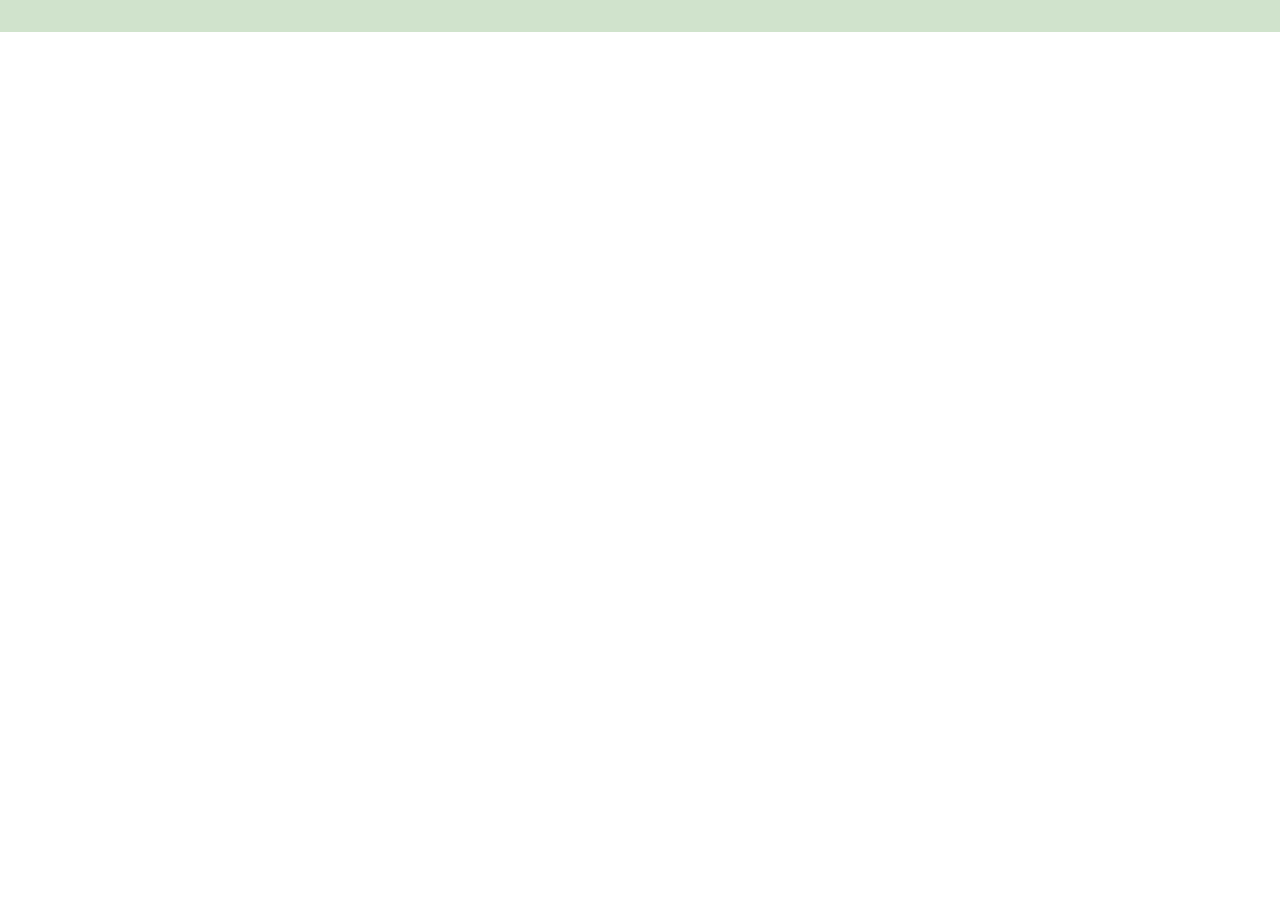
==== index.html @ 6134c3d9 "root font" ====
<!DOCTYPE html>
<html lang="en">
<head>
    <meta charset="UTF-8">
    <meta name="viewport" content="width=device-width, initial-scale=1.0">
    <title>Home</title>
    <link rel="stylesheet" href="./styles/global.css">
    <link rel="stylesheet" href="./styles/home.css">
</head>
<body>
    <header class="header">
    </header>
    <main class="main">
    </main>
    <footer class="footer">   
    </footer>
</body>
</html>
---- styles/global.css ----
@import url('https://fonts.googleapis.com/css2?family=Inter:ital,opsz,wght@0,14..32,100..900;1,14..32,100..900&display=swap');


:root {
    --primary-color: #ffffff;
    --border-accent: #b79bfd;
    --frosted-mint:  #d0e3cc;
    --indigo-bloom:  #5e2fb6;
    --onyx-color:    #0f1511;
    --black-color:   #000000;
    
    --primary-font: 'Inter', -apple-system, BlinkMacSystemFont, "Segoe UI", Roboto, Helvetica, Arial, sans-serif;
}

* {
    box-sizing: border-box;
}

html {
    height: 100vh; 
}

body {
    height: 100%;
    margin: 0;
}

.header, 
.footer {
    background-color: var(--frosted-mint);
    padding: 8px;
    width: 100%;
}
---- styles/home.css ----
.main {
    margin: 0;
    background-color: var(--primary-color);
}
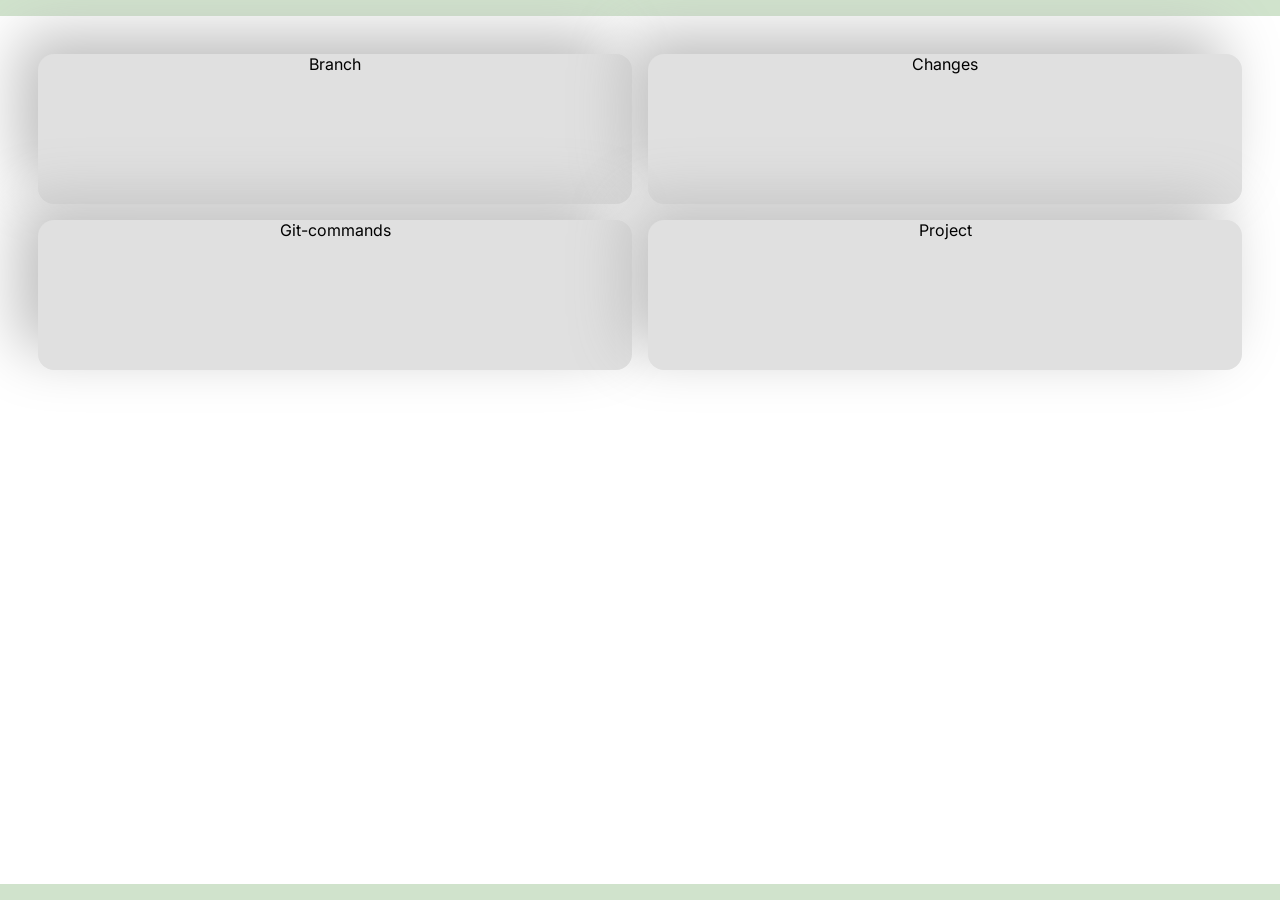
==== commit b6920a8f: "index-cards" ====
--- a/index.html
+++ b/index.html
@@ -11,6 +11,20 @@
     <header class="header">
     </header>
     <main class="main">
+        <div class="card__container">
+            <div class="card">
+                <p class="card__title">Branch</p>
+            </div>
+            <div class="card">
+                <p class="card__title">Changes</p>
+            </div>
+            <div class="card">
+                <p class="card__title">Git-commands</p>
+            </div>
+            <div class="card">
+                <p class="card__title">Project</p>
+            </div>
+        </div>
     </main>
     <footer class="footer">   
     </footer>
--- a/styles/global.css
+++ b/styles/global.css
@@ -8,26 +8,58 @@
     --indigo-bloom:  #5e2fb6;
     --onyx-color:    #0f1511;
     --black-color:   #000000;
-    
+
     --primary-font: 'Inter', -apple-system, BlinkMacSystemFont, "Segoe UI", Roboto, Helvetica, Arial, sans-serif;
+
+    --primary-font-size: 1rem;
+    --secondary-font-size: 0,8rem;
+    --primary-title-size: 2rem;
+    --primary-undertext-size: 0,6rem;
+
+    --neu-radius: 16px; /* call for border radius*/
+    --neu-color: #e0e0e0; /* call for the color of the background */
+    --neu-shadow:  -20px -20px 60px #bebebe,
+                    20px 20px 60px #ffffff; /* use box-shadow to apply*/
+    --neu-shadow-inset: inset -20px -20px 60px #bebebe,
+                        inset 20px 20px 60px #ffffff; /* use box-shadow to apply, this is for active/hover states*/
+
+
+
+
+
+
+
+
+
+
+
+
 }
 
 * {
     box-sizing: border-box;
 }
 
+
 html {
-    height: 100vh; 
+    min-height: 100%;
 }
 
 body {
-    height: 100%;
+    min-height: 100vh;
     margin: 0;
+    display: flex;
+    flex-direction: column;
+    font-family: var(--primary-font);
 }
 
-.header, 
+.header,
 .footer {
     background-color: var(--frosted-mint);
     padding: 8px;
     width: 100%;
-} +}
+
+main {
+    flex: 1;
+}
--- a/styles/home.css
+++ b/styles/home.css
@@ -1,4 +1,25 @@
 .main {
     margin: 0;
     background-color: var(--primary-color);
+}
+
+.card__container {
+    display: grid;
+    grid-template: 1fr 1fr / 1fr 1fr;
+    margin: 30px;
+}
+
+.card {
+    border-radius: var(--neu-radius);
+    background-color: var(--neu-color);
+    box-shadow: var(--neu-shadow);
+    height: 150px;
+    margin: 8px;
+}
+
+.card__title {
+    text-align: center;
+    margin: auto;
+    font-family: var(--primary-font);
+    font-size: var(--primary-font-size);
 }
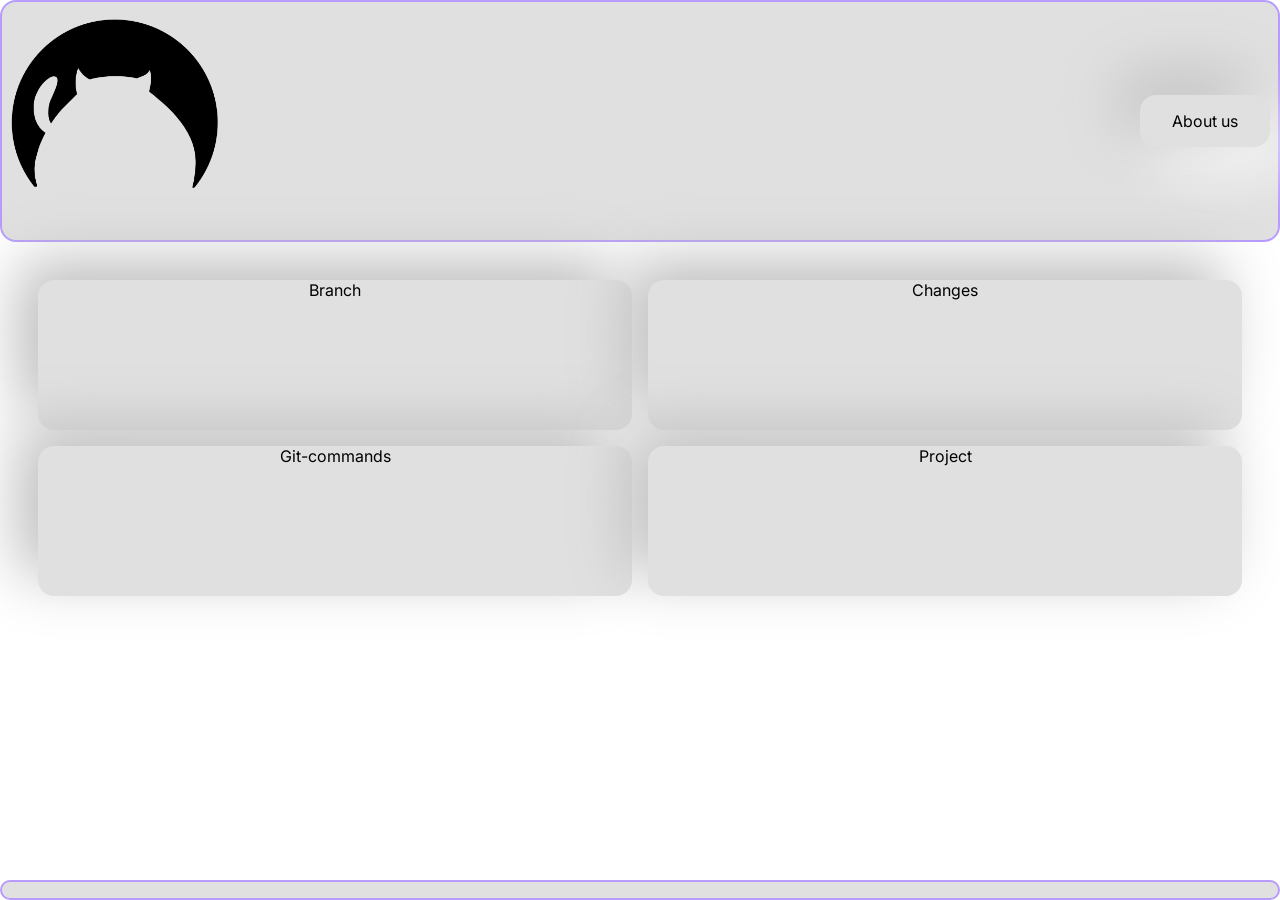
==== commit 92aa59a3: "header, footer, nav styling, added logo, homelink" ====
--- a/index.html
+++ b/index.html
@@ -9,6 +9,10 @@
 </head>
 <body>
     <header class="header">
+        <a class="header__link" href="./index.html"><img class="header__logo" src="./images/fatcatcamp-logo.png" alt="Fat Cats Logo" height="auto" width="100%"></a>
+        <nav class="navigation">
+            <a class="about" href="./html/about.html">About us</a>
+        </nav>
     </header>
     <main class="main">
         <div class="card__container">
--- a/styles/global.css
+++ b/styles/global.css
@@ -9,7 +9,7 @@
     --onyx-color:    #0f1511;
     --black-color:   #000000;
 
-    --primary-font: 'Inter', -apple-system, BlinkMacSystemFont, "Segoe UI", Roboto, Helvetica, Arial, sans-serif;
+    --primary-font: "Inter", -apple-system, BlinkMacSystemFont, "Segoe UI", Roboto, Helvetica, Arial, sans-serif;
 
     --primary-font-size: 1rem;
     --secondary-font-size: 0,8rem;
@@ -55,9 +55,49 @@
 
 .header,
 .footer {
-    background-color: var(--frosted-mint);
+    background-color: var(--neu-color);
+    border-radius: var(--neu-radius);
+    border: 2px solid var(--border-accent);
     padding: 8px;
     width: 100%;
+    display: flex;
+    flex-direction: row;
+    align-items: stretch;
+}
+
+.header__link {
+    margin: 0;
+    padding: 0;
+    width: 50%;
+}
+
+.header__logo {
+    width: 50%;
+    height: auto;
+    margin: 0;
+    margin-top: 8px;
+    padding: 0;
+}
+
+.navigation {
+    display: flex;
+    flex-wrap: wrap;
+    justify-content: flex-end;
+    align-items: center;
+    gap: 0.5rem;
+    width: 100%;
+    margin: 0 auto;
+}
+
+.about{
+    background-color: var(--neu-color);
+    border-radius: var(--neu-radius);
+    box-shadow: var(--neu-shadow);
+    font-family: var(--primary-font);
+    font-size: var(--primary-font-size);
+    color: var(--black-color);
+    text-decoration: none;
+    padding: 16px 32px;
 }
 
 main {
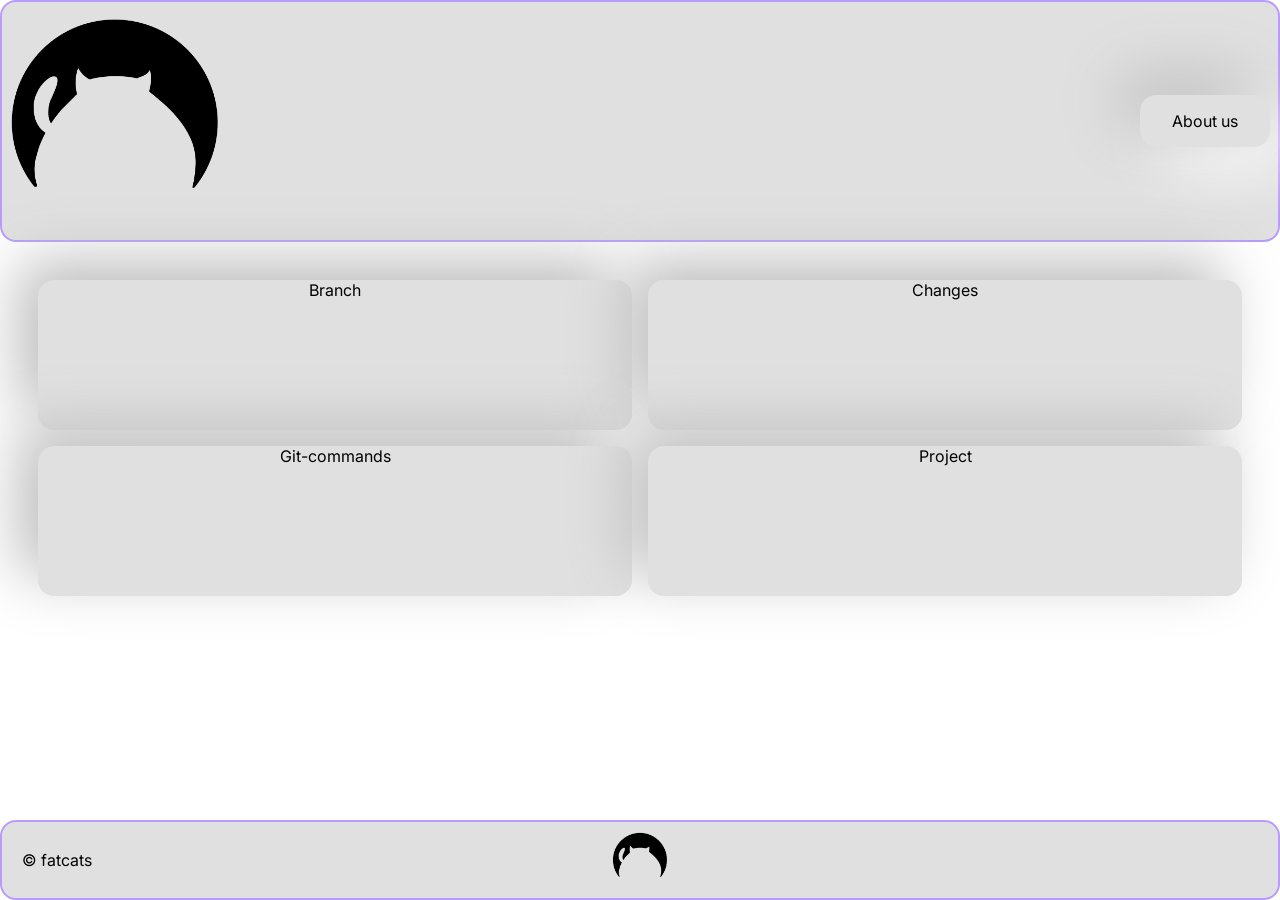
==== commit 2689fa3c: "Updated footer to include logo and copyright, also made sure they were clickable. Fixed some linking" ====
--- a/index.html
+++ b/index.html
@@ -6,6 +6,7 @@
     <title>Home</title>
     <link rel="stylesheet" href="./styles/global.css">
     <link rel="stylesheet" href="./styles/home.css">
+    <link rel="shortcut icon" href="./images/favicon.ico">
 </head>
 <body>
     <header class="header">
@@ -30,7 +31,11 @@
             </div>
         </div>
     </main>
-    <footer class="footer">   
+    <footer class="footer">
+         <p class="footer__copyright">&copy; fatcats</p>
+         <a class="footer__link" href="./index.html">
+        <img class="footer__logo" src="./images/fatcatcamp-logo.png" alt="Fat Cats Logo">
+        </a>
     </footer>
 </body>
 </html>
--- a/styles/global.css
+++ b/styles/global.css
@@ -79,6 +79,37 @@
     padding: 0;
 }
 
+.footer {
+    position: relative;
+    justify-content: space-between;
+    align-items: center;
+    min-height: 80px;
+    margin-top: auto;
+    padding: 12px 20px;
+}
+
+.footer__copyright {
+    font-size: 16px;
+    text-align: left;
+}
+
+.footer__link {
+    position: absolute;
+    left: 50%;
+    top: 50%;
+    transform: translate(-50%, -50%);
+    display: flex;
+    align-items: center;
+    justify-content: center;
+}
+
+.footer__logo {
+    display: block;
+    width: 55px;
+    height: auto;
+    align-content: center;
+}
+
 .navigation {
     display: flex;
     flex-wrap: wrap;
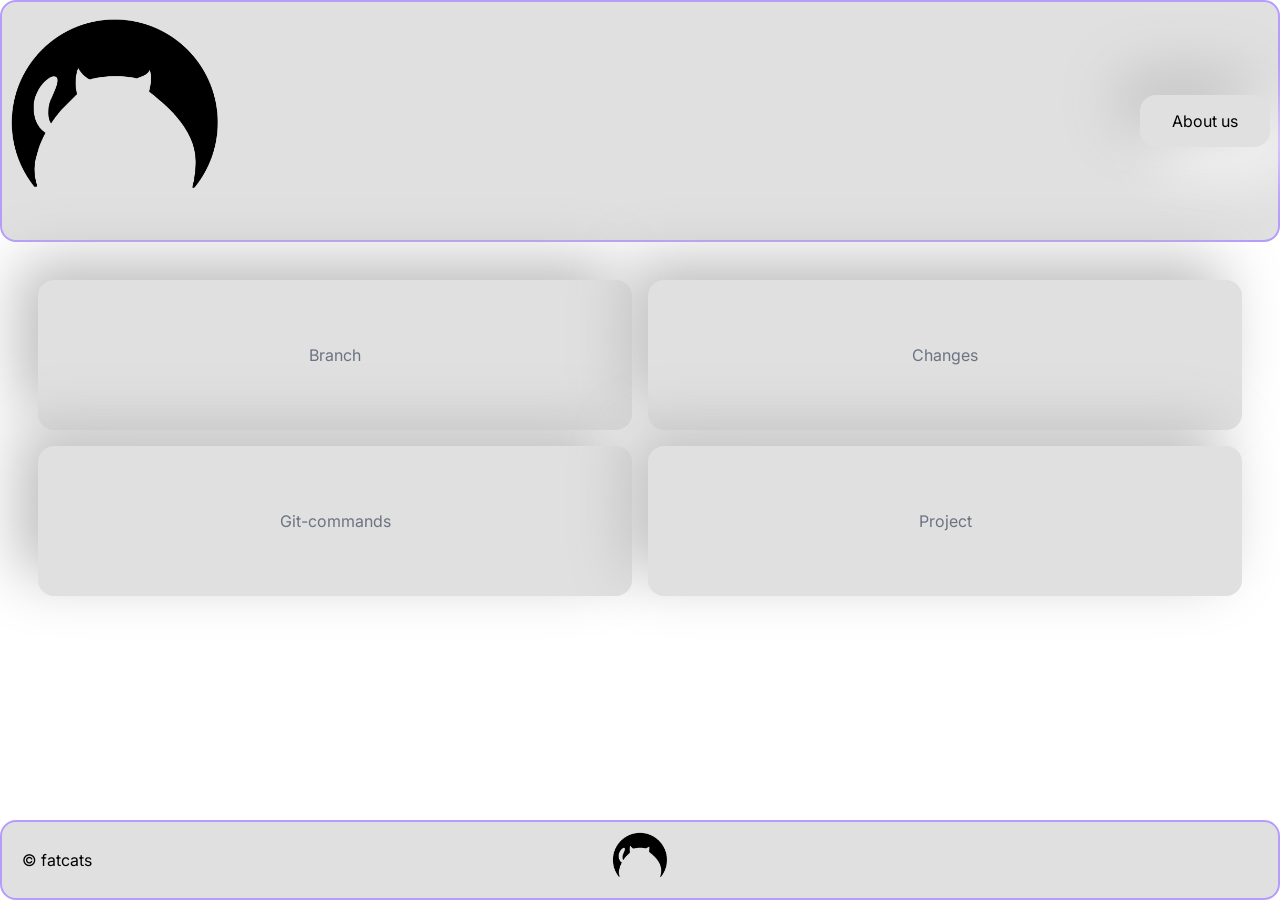
==== commit d001c341: "Made the cards clickable on index page and linked them. styled the text in css so it was centered an" ====
--- a/index.html
+++ b/index.html
@@ -17,18 +17,18 @@
     </header>
     <main class="main">
         <div class="card__container">
-            <div class="card">
+            <a class="card" href="./html/branch.html">
                 <p class="card__title">Branch</p>
-            </div>
-            <div class="card">
+            </a>  
+            <a class="card" href="./html/changes.html">
                 <p class="card__title">Changes</p>
-            </div>
-            <div class="card">
+            </a>
+            <a class="card" href="./html/git-commands.html">
                 <p class="card__title">Git-commands</p>
-            </div>
-            <div class="card">
+            </a>
+            <a class="card" href="./html/project.html">
                 <p class="card__title">Project</p>
-            </div>
+            </a>
         </div>
     </main>
     <footer class="footer">
--- a/styles/home.css
+++ b/styles/home.css
@@ -15,6 +15,12 @@
     box-shadow: var(--neu-shadow);
     height: 150px;
     margin: 8px;
+    display: flex;
+    justify-content: center;
+    align-items: center;
+    text-decoration: none;
+    color: #6b7280;
+    cursor: pointer;
 }
 
 .card__title {
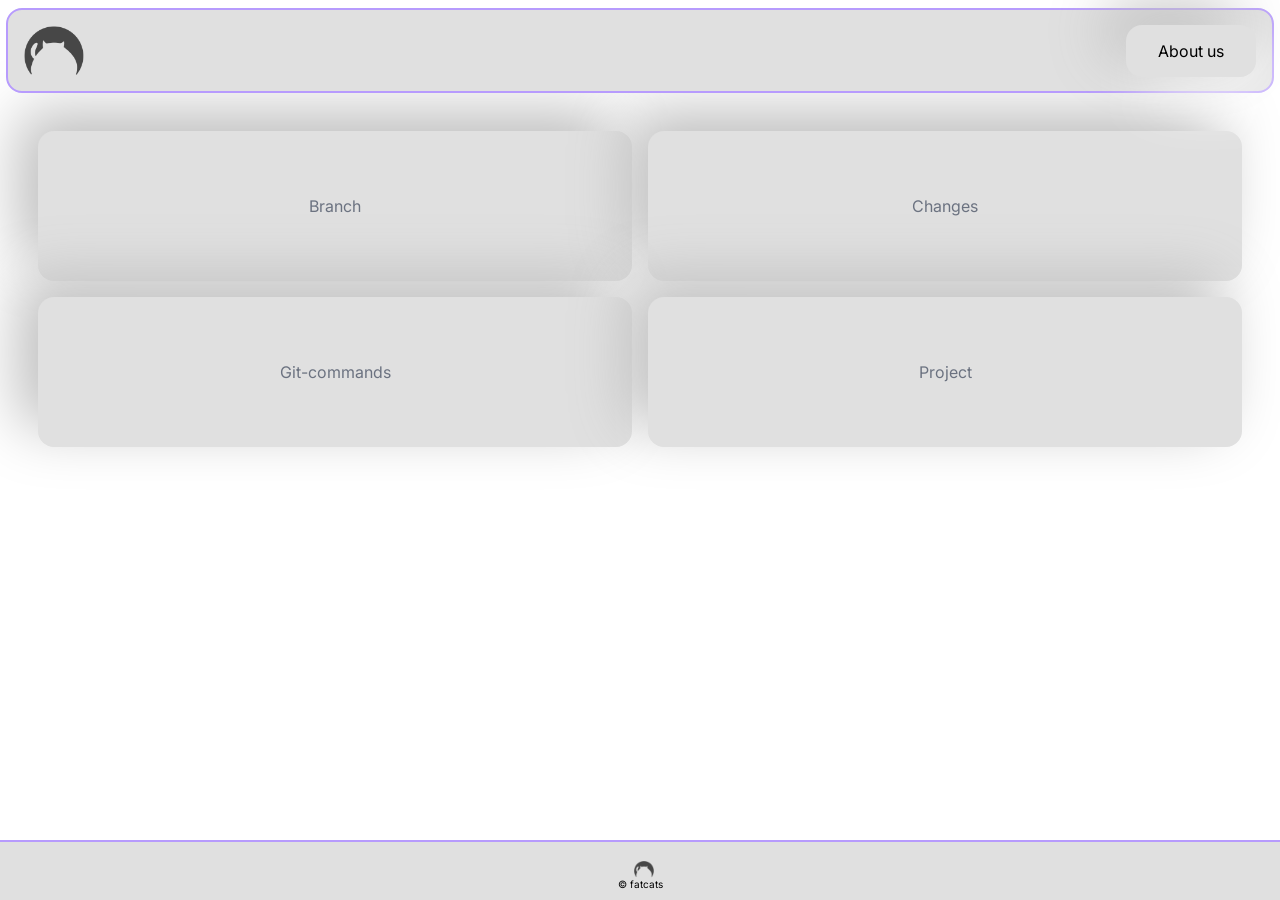
==== commit 2a84809c: "changed logo color" ====
--- a/index.html
+++ b/index.html
@@ -10,7 +10,7 @@
 </head>
 <body>
     <header class="header">
-        <a class="header__link" href="./index.html"><img class="header__logo" src="./images/fatcatcamp-logo.png" alt="Fat Cats Logo" height="auto" width="100%"></a>
+        <a class="header__link" href="./index.html"><img class="header__logo" src="./images/grey logo.png" alt="Fat Cats Logo" height="auto" width="100%"></a>
         <nav class="navigation">
             <a class="about" href="./html/about.html">About us</a>
         </nav>
@@ -34,7 +34,7 @@
     <footer class="footer">
          <p class="footer__copyright">&copy; fatcats</p>
          <a class="footer__link" href="./index.html">
-        <img class="footer__logo" src="./images/fatcatcamp-logo.png" alt="Fat Cats Logo">
+        <img class="footer__logo" src="./images/grey logo.png" alt="Fat Cats Logo">
         </a>
     </footer>
 </body>
--- a/styles/global.css
+++ b/styles/global.css
@@ -8,6 +8,8 @@
     --indigo-bloom:  #5e2fb6;
     --onyx-color:    #0f1511;
     --black-color:   #000000;
+    --font-color:    #6b7280;
+    --font-bold:     #474747;
 
     --primary-font: "Inter", -apple-system, BlinkMacSystemFont, "Segoe UI", Roboto, Helvetica, Arial, sans-serif;
 
@@ -133,4 +135,48 @@
 
 main {
     flex: 1;
+}
+
+@media screen and (min-width: 768px) {
+    .header {
+        position: sticky;
+        height: 85px;
+        margin: auto;
+        margin-top: 8px;
+        width: 99%;
+        top: 0;
+    }
+
+    .header__logo {
+        margin-left: 8px;
+        height: auto;
+        width: 60px;
+    }
+
+    .about {
+        margin-right: 8px;
+    }
+    
+    .footer {
+        border: none;
+        border-radius: 0;
+        border-top: 2px solid var(--border-accent);
+        min-height: 60px;
+        padding: 0;
+        width: auto;
+    }
+
+    .footer__copyright {
+        font-size: 10px;
+        margin: auto;
+        margin-bottom: 10px;
+    }
+
+    .footer__logo {
+        margin: auto;
+        margin-left: 8px;
+        width: 20px;
+    }
+
+
 }
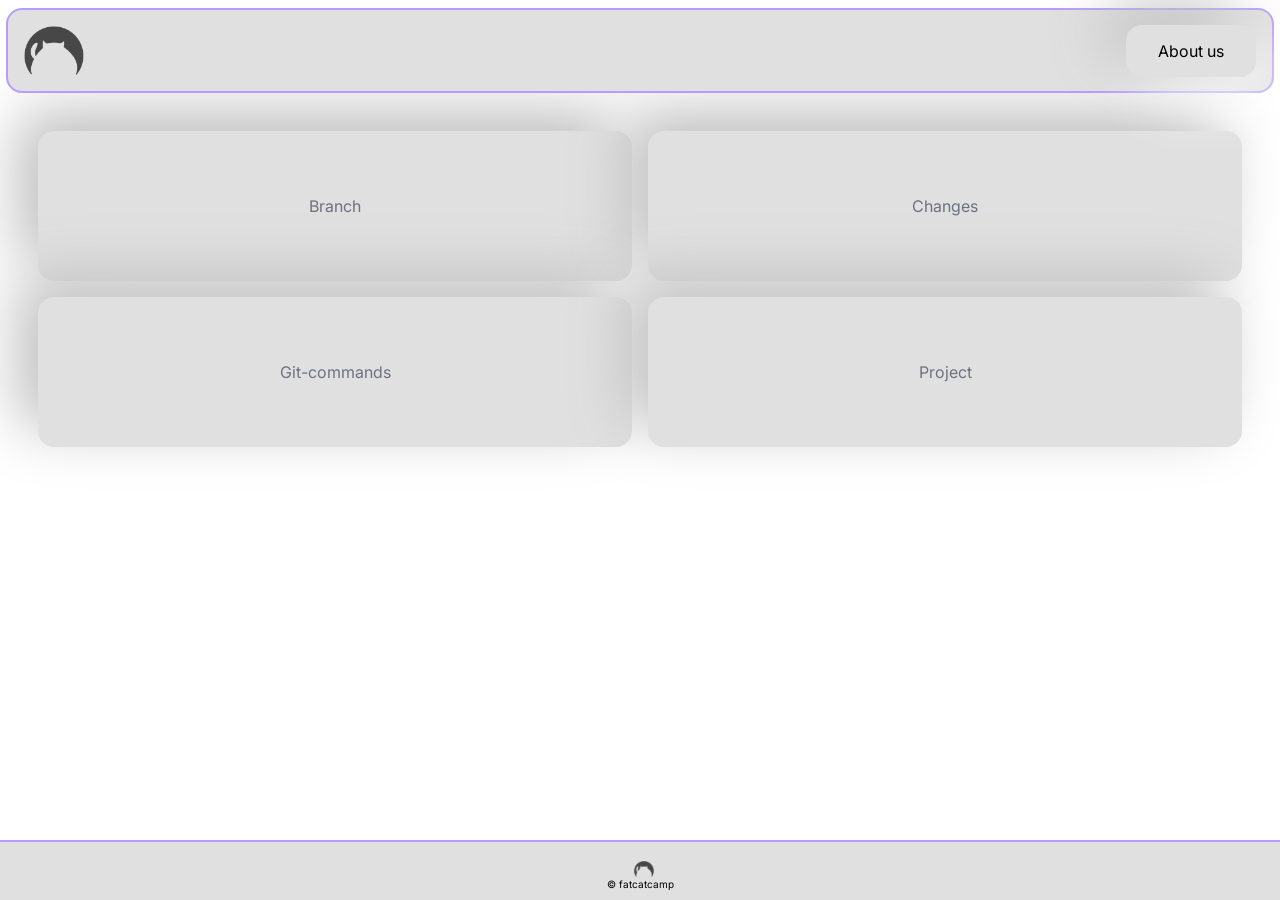
==== commit 65e6b3ff: "fixed footer text" ====
--- a/index.html
+++ b/index.html
@@ -32,7 +32,7 @@
         </div>
     </main>
     <footer class="footer">
-         <p class="footer__copyright">&copy; fatcats</p>
+         <p class="footer__copyright">&copy; fatcatcamp</p>
          <a class="footer__link" href="./index.html">
         <img class="footer__logo" src="./images/grey logo.png" alt="Fat Cats Logo">
         </a>
